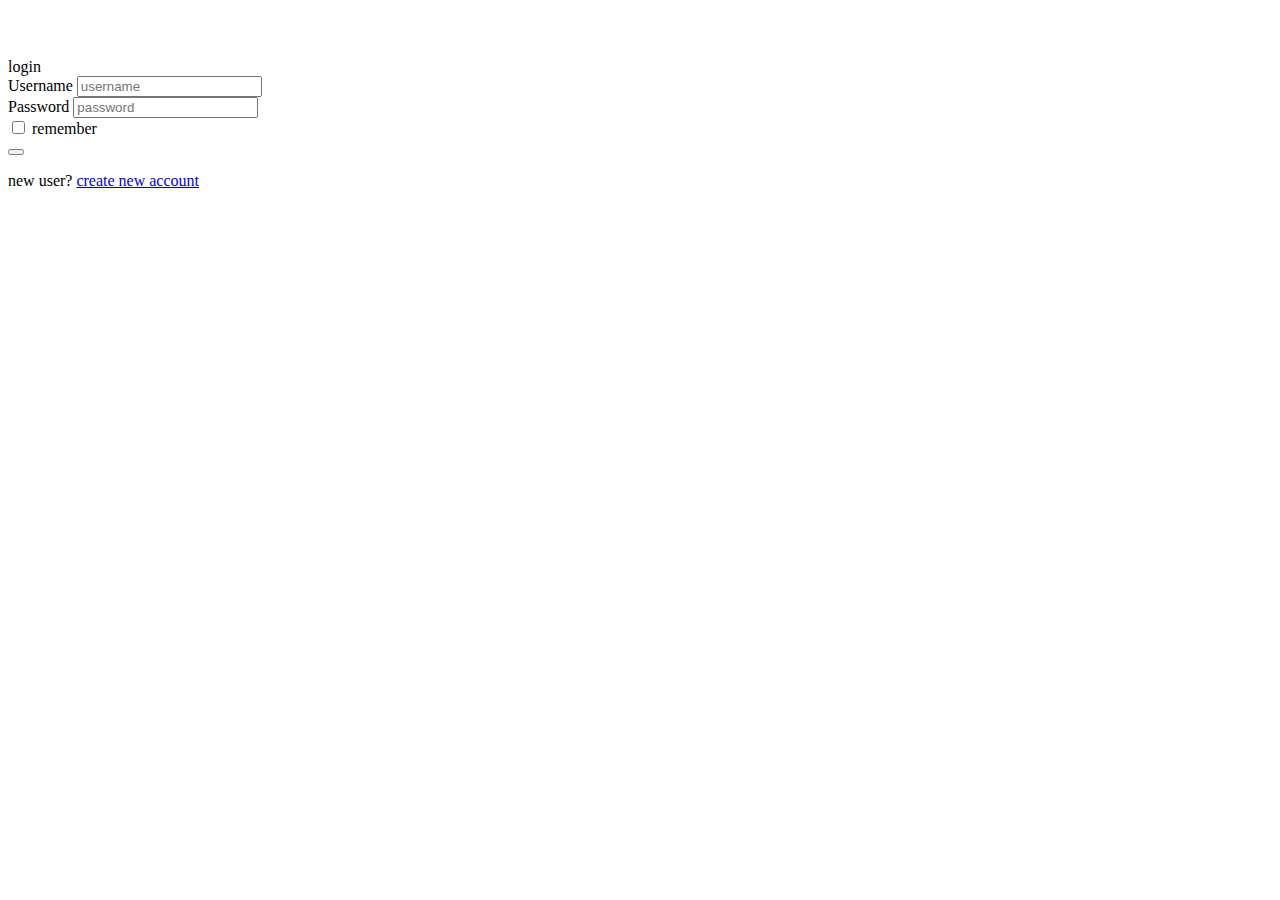
==== index.html @ 3b67b253 "Se agrega index.html para login. register.html para el registro del usuario. Tambien se agrega el ar" ====
<!DOCTYPE html>
<!--
To change this license header, choose License Headers in Project Properties.
To change this template file, choose Tools | Templates
and open the template in the editor.
-->

<html>
    <head>
	<title>Logging</title>
	<link rel="stylesheet" href="indexcss.css">
	<link href='http://fonts.googleapis.com/css?family=Varela+Round' rel='stylesheet' type='text/css'>
	<link rel= 'stylesheet' href="/font/css/font-awesome.min.css">
	<script src="jscode.js"></script>
	<meta name="viewport" content="width=device-width, initial-scale=1, maximum-scale=1" />
	<link href="/font/css/font-awesome.css" rel="stylesheet">
    </head>

    <body>
	<!-- All the files that are required -->
        <!-- Where all the magic happens -->
	<!-- LOGIN FORM -->
	<div class="centrar" style="padding:50px 0">
		<div class="logo">login</div>
		<!-- Main Form -->
		<div class="login-form-1">
			<form id="login-form" class="text-left">
				<div class="login-form-main-message"></div>
				<div class="main-login-form">
					<div class="login-group">
						<div class="form-group">
							<label for="lg_username" class="sr-only">Username</label>
							<input type="text" class="form-control" id="lg_username" name="lg_username" placeholder="username">
						</div>
						<div class="form-group">
							<label for="lg_password" class="sr-only">Password</label>
							<input type="password" class="form-control" id="lg_password" name="lg_password" placeholder="password">
						</div>
						<div class="form-group login-group-checkbox">
							<input type="checkbox" id="lg_remember" name="lg_remember">
							<label for="lg_remember">remember</label>
						</div>
					</div>
				    <button type="submit" class="login-button" formmethod="post" formaction="login.php"><i class="fa fa-chevron-right"></i></button>
				</div>
				<div class="etc-login-form">
					<p>new user? <a href="register.php">create new account</a></p>
				</div>
			</form>
		</div>
		<!-- end:Main Form -->
	</div>
    </body>
</html>
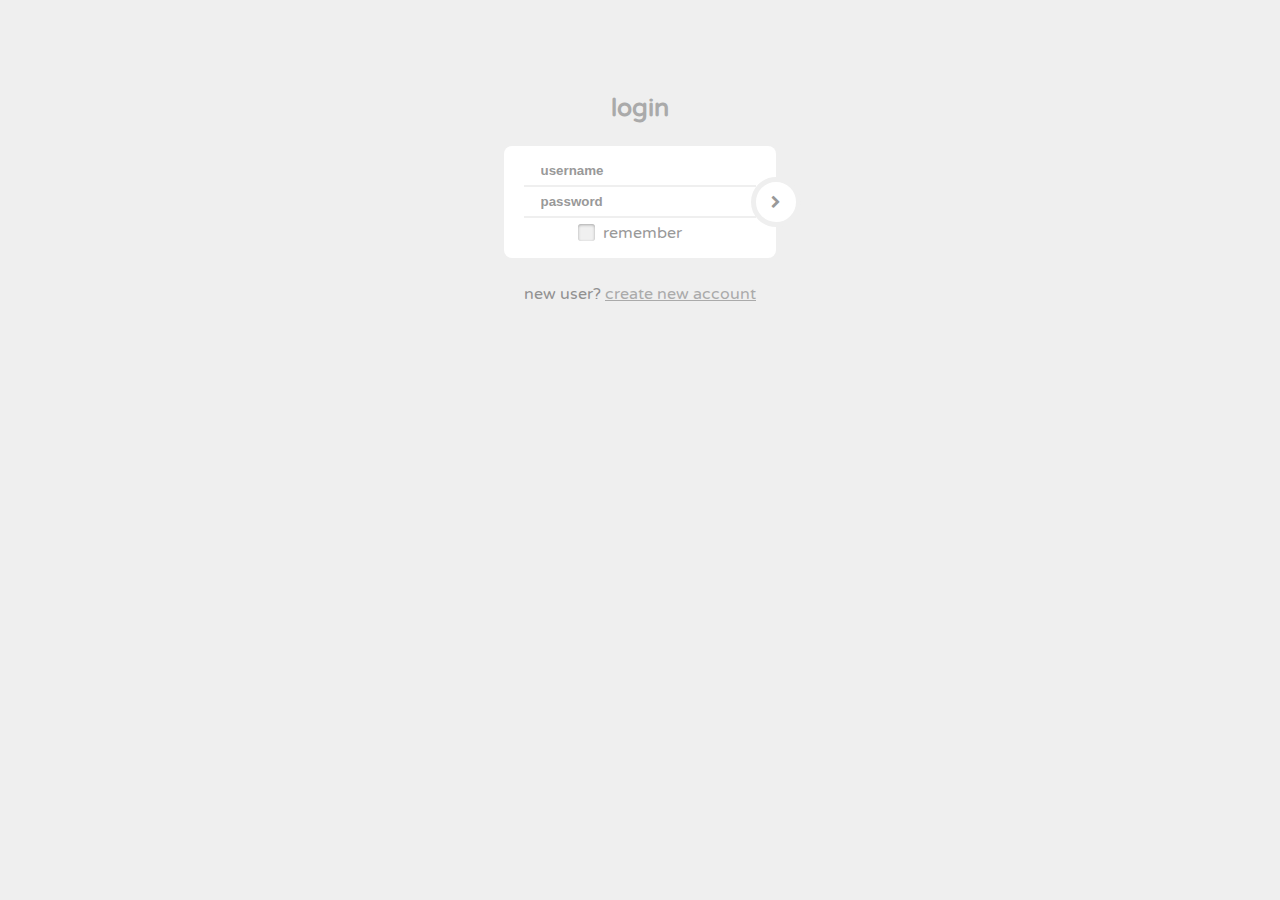
==== commit 72d1e857: "Se corrije un redireccionamiento en el index.html" ====
--- a/index.html
+++ b/index.html
@@ -44,7 +44,7 @@
 				    <button type="submit" class="login-button" formmethod="post" formaction="login.php"><i class="fa fa-chevron-right"></i></button>
 				</div>
 				<div class="etc-login-form">
-					<p>new user? <a href="register.php">create new account</a></p>
+					<p>new user? <a href="register.html">create new account</a></p>
 				</div>
 			</form>
 		</div>
--- a/indexcss.css
+++ b/indexcss.css
@@ -0,0 +1,290 @@
+/*------------------------------------------------------------------
+[Master Stylesheet]
+
+Project    	: Aether
+Version		: 1.0
+Last change	: 2015/03/27
+-------------------------------------------------------------------*/
+/*------------------------------------------------------------------
+[Table of contents]
+
+1. General Structure
+2. Anchor Link
+3. Text Outside the Box
+4. Main Form
+5. Login Button
+6. Form Invalid
+7. Form - Main Message
+8. Custom Checkbox & Radio
+9. Misc
+-------------------------------------------------------------------*/
+/*=== 1. General Structure ===*/
+html,
+body {
+  background: #efefef;
+  padding: 10px;
+  font-family: 'Varela Round';
+}
+.centrar {
+  text-align: center;
+}
+/*=== 2. Anchor Link ===*/
+a {
+  color: #aaaaaa;
+  transition: all ease-in-out 200ms;
+}
+a:hover {
+  color: #333333;
+  text-decoration: none;
+}
+/*=== 3. Text Outside the Box ===*/
+.etc-login-form {
+  color: #919191;
+  padding: 10px 20px;
+}
+.etc-login-form p {
+  margin-bottom: 5px;
+}
+/*=== 4. Main Form ===*/
+.login-form-1 {
+  max-width: 300px;
+  border-radius: 5px;
+  display: inline-block;
+}
+.main-login-form {
+  position: relative;
+}
+.login-form-1 .form-control {
+  border: 0;
+  box-shadow: 0 0 0;
+  border-radius: 0;
+  background: transparent;
+  color: #555555;
+  padding: 7px 0;
+  font-weight: bold;
+  height:auto;
+}
+.login-form-1 .form-control::-webkit-input-placeholder {
+  color: #999999;
+}
+.login-form-1 .form-control:-moz-placeholder,
+.login-form-1 .form-control::-moz-placeholder,
+.login-form-1 .form-control:-ms-input-placeholder {
+  color: #999999;
+}
+.login-form-1 .form-group {
+  margin-bottom: 0;
+  border-bottom: 2px solid #efefef;
+  padding-right: 20px;
+  position: relative;
+}
+.login-form-1 .form-group:last-child {
+  border-bottom: 0;
+}
+.login-group {
+  background: #ffffff;
+  color: #999999;
+  border-radius: 8px;
+  padding: 10px 20px;
+}
+.login-group-checkbox {
+  padding: 5px 0;
+}
+/*=== 5. Login Button ===*/
+.login-form-1 .login-button {
+  position: absolute;
+  right: -25px;
+  top: 50%;
+  background: #ffffff;
+  color: #999999;
+  padding: 11px 0;
+  width: 50px;
+  height: 50px;
+  margin-top: -25px;
+  border: 5px solid #efefef;
+  border-radius: 50%;
+  transition: all ease-in-out 500ms;
+}
+.login-form-1 .login-button:hover {
+  color: #555555;
+  transform: rotate(450deg);
+}
+.login-form-1 .login-button.clicked {
+  color: #555555;
+}
+.login-form-1 .login-button.clicked:hover {
+  transform: none;
+}
+.login-form-1 .login-button.clicked.success {
+  color: #2ecc71;
+}
+.login-form-1 .login-button.clicked.error {
+  color: #e74c3c;
+}
+/*=== 6. Form Invalid ===*/
+label.form-invalid {
+  position: absolute;
+  top: 0;
+  right: 0;
+  z-index: 5;
+  display: block;
+  margin-top: -25px;
+  padding: 7px 9px;
+  background: #777777;
+  color: #ffffff;
+  border-radius: 5px;
+  font-weight: bold;
+  font-size: 11px;
+}
+label.form-invalid:after {
+  top: 100%;
+  right: 10px;
+  border: solid transparent;
+  content: " ";
+  height: 0;
+  width: 0;
+  position: absolute;
+  pointer-events: none;
+  border-color: transparent;
+  border-top-color: #777777;
+  border-width: 6px;
+}
+/*=== 7. Form - Main Message ===*/
+.login-form-main-message {
+  background: #ffffff;
+  color: #999999;
+  border-left: 3px solid transparent;
+  border-radius: 3px;
+  margin-bottom: 8px;
+  font-weight: bold;
+  height: 0;
+  padding: 0 20px 0 17px;
+  opacity: 0;
+  transition: all ease-in-out 200ms;
+}
+.login-form-main-message.show {
+  height: auto;
+  opacity: 1;
+  padding: 10px 20px 10px 17px;
+}
+.login-form-main-message.success {
+  border-left-color: #2ecc71;
+}
+.login-form-main-message.error {
+  border-left-color: #e74c3c;
+}
+/*=== 8. Custom Checkbox & Radio ===*/
+/* Base for label styling */
+[type="checkbox"]:not(:checked),
+[type="checkbox"]:checked,
+[type="radio"]:not(:checked),
+[type="radio"]:checked {
+  position: absolute;
+  left: -9999px;
+}
+[type="checkbox"]:not(:checked) + label,
+[type="checkbox"]:checked + label,
+[type="radio"]:not(:checked) + label,
+[type="radio"]:checked + label {
+  position: relative;
+  padding-left: 25px;
+  padding-top: 1px;
+  cursor: pointer;
+}
+/* checkbox aspect */
+[type="checkbox"]:not(:checked) + label:before,
+[type="checkbox"]:checked + label:before,
+[type="radio"]:not(:checked) + label:before,
+[type="radio"]:checked + label:before {
+  content: '';
+  position: absolute;
+  left: 0;
+  top: 2px;
+  width: 17px;
+  height: 17px;
+  border: 0px solid #aaa;
+  background: #f0f0f0;
+  border-radius: 3px;
+  box-shadow: inset 0 1px 3px rgba(0, 0, 0, 0.3);
+}
+/* checked mark aspect */
+[type="checkbox"]:not(:checked) + label:after,
+[type="checkbox"]:checked + label:after,
+[type="radio"]:not(:checked) + label:after,
+[type="radio"]:checked + label:after {
+  position: absolute;
+  color: #555555;
+  transition: all .2s;
+}
+/* checked mark aspect changes */
+[type="checkbox"]:not(:checked) + label:after,
+[type="radio"]:not(:checked) + label:after {
+  opacity: 0;
+  transform: scale(0);
+}
+[type="checkbox"]:checked + label:after,
+[type="radio"]:checked + label:after {
+  opacity: 1;
+  transform: scale(1);
+}
+/* disabled checkbox */
+[type="checkbox"]:disabled:not(:checked) + label:before,
+[type="checkbox"]:disabled:checked + label:before,
+[type="radio"]:disabled:not(:checked) + label:before,
+[type="radio"]:disabled:checked + label:before {
+  box-shadow: none;
+  border-color: #8c8c8c;
+  background-color: #878787;
+}
+[type="checkbox"]:disabled:checked + label:after,
+[type="radio"]:disabled:checked + label:after {
+  color: #555555;
+}
+[type="checkbox"]:disabled + label,
+[type="radio"]:disabled + label {
+  color: #8c8c8c;
+}
+/* accessibility */
+[type="checkbox"]:checked:focus + label:before,
+[type="checkbox"]:not(:checked):focus + label:before,
+[type="checkbox"]:checked:focus + label:before,
+[type="checkbox"]:not(:checked):focus + label:before {
+  border: 1px dotted #f6f6f6;
+}
+/* hover style just for information */
+label:hover:before {
+  border: 1px solid #f6f6f6 !important;
+}
+/*=== Customization ===*/
+/* radio aspect */
+[type="checkbox"]:not(:checked) + label:before,
+[type="checkbox"]:checked + label:before {
+  border-radius: 3px;
+}
+[type="radio"]:not(:checked) + label:before,
+[type="radio"]:checked + label:before {
+  border-radius: 35px;
+}
+/* selected mark aspect */
+[type="checkbox"]:not(:checked) + label:after,
+[type="checkbox"]:checked + label:after {
+  content: '✔';
+  top: 0;
+  left: 2px;
+  font-size: 14px;
+}
+[type="radio"]:not(:checked) + label:after,
+[type="radio"]:checked + label:after {
+  content: '\2022';
+  top: 0;
+  left: 3px;
+  font-size: 30px;
+  line-height: 25px;
+}
+/*=== 9. Misc ===*/
+.logo {
+  padding: 15px 0;
+  font-size: 25px;
+  color: #aaaaaa;
+  font-weight: bold;
+}
